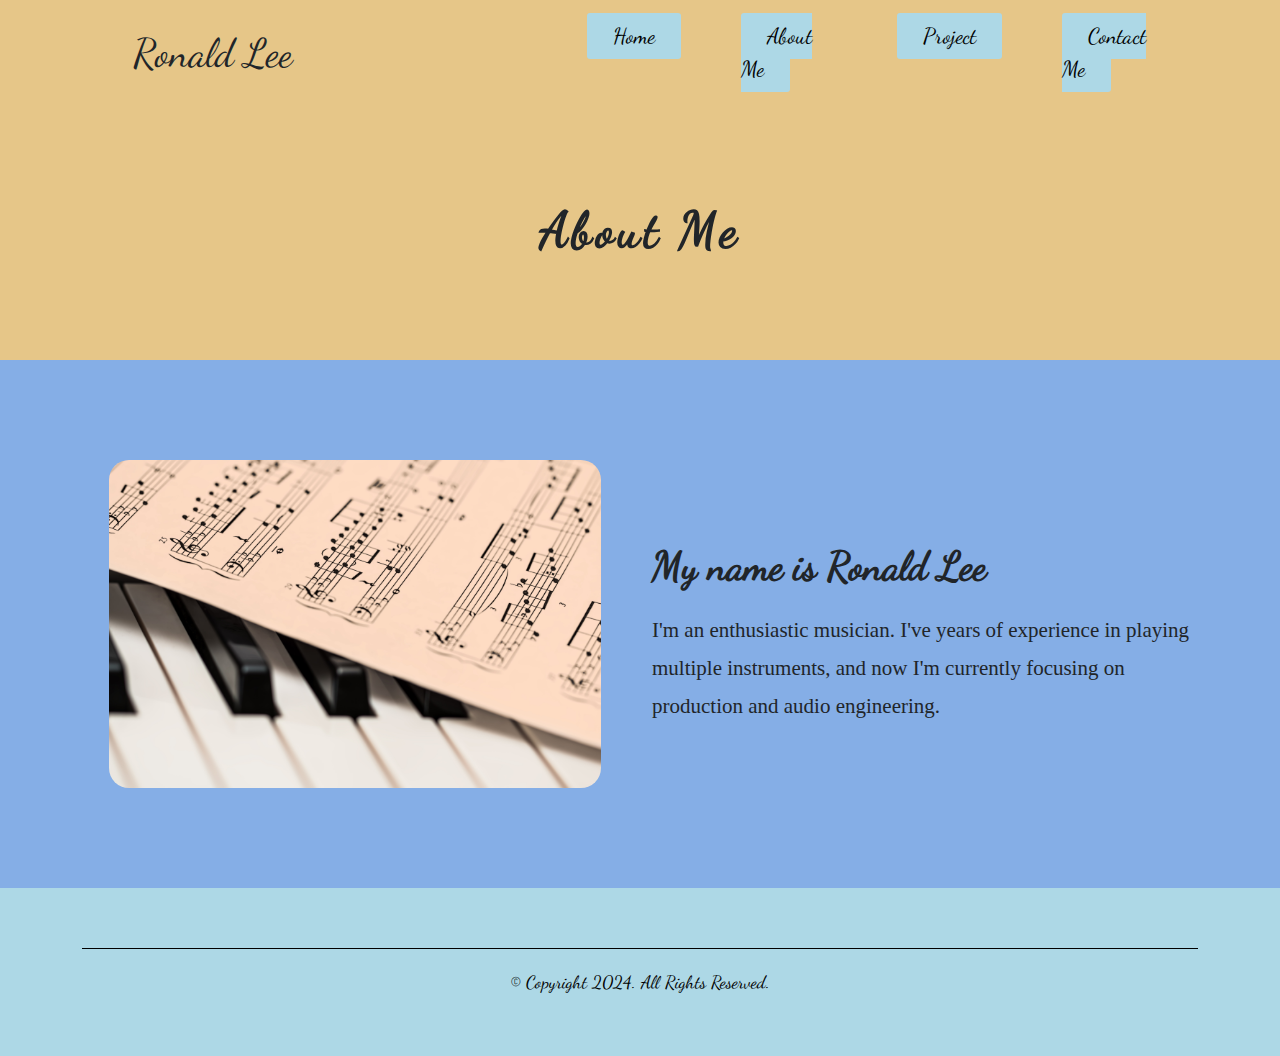
==== ronald-lee/about-us.html @ cf213c61 "port" ====
<!doctype html>
<html>

    <head>
        <title></title>
        <meta charset="utf-8">
        <meta http-equiv="X-UA-Compatible" content="IE=edge">
        <meta name="viewport"
            content="width=device-width, initial-scale=1.0,user-scalable=no">
        <link rel="stylesheet" href="assets/css/aos.css">
        <link rel="stylesheet" href="assets/css/animate.min.css" />
        <link rel="stylesheet" href="assets/css/bootstrap.min.css" />
        <link rel="stylesheet" href="assets/css/video.css" />
        <link rel="stylesheet" href="assets/css/jquery.fancybox.min.css" />
        <link rel="stylesheet" href="assets/css/owl.carousel.min.css">
        <link rel="stylesheet" href="assets/css/owl.theme.default.cssx">
        <link rel="stylesheet" href="assets/css/style.css" />
        <link rel="stylesheet" href="assets/css/responsive.css" />
        <link rel="icon" type="image/x-icon" href="assets/images/fav.png">
    </head>

    <body>
        <header>
            <div class="mobile-menu">
                <div class="circle" id="navbar"><i class="fa fa-bars"
                        aria-hidden="true"></i></div>

                <div class="nveMenu text-left">
                    <div class="mobile-cross close-btn-nav" id="navbar"><i
                            class="fas fa-times" aria-hidden="true"></i></div>
                    <div>
                        <!-- <a href="index.php"><img src="images\logo.png"
                                class="img-fluid"></a> -->
                    </div>
                    <ul class="navlinks p-0 mt-4">
                        <li><a href="index.html">Home</a></li>
                        <li><a href="about-us.html">About
                                Me</a></li>
                        <li><a href="project.html">Project</a></li>
                        <li><a href="contact.html">Contact
                                Me</a></li>
                    </ul>
                </div>
                <div class="overlay"></div>
            </div>
            <div class="main-bar">
                <div class="container">
                    <div class="row">
                        <div class="col-lg-3 col-md-3 col-sm-3 col-12">
                            <div class="header-logo">
                                <!-- <img src="#!"> -->
                                <h2>Ronald Lee</h2>
                            </div>
                        </div>
                        <div class="col-lg-2"></div>
                        <div class="col-lg-7 col-md-7 col-sm-7 col-12">
                            <div class="nav-bar">
                                <ul>
                                    <li><a href="index.html">Home</a></li>
                                    <li><a href="about-us.html">About
                                            Me</a></li>
                                    <li><a href="project.html">Project</a></li>
                                    <li><a href="contact.html">Contact
                                            Me</a></li>
                                </ul>
                            </div>

                        </div>

                    </div>
                </div>
            </div>

        </header>

        <section class="about-banner">
            <div class="container">
                <div class="row">
                    <div class="col-lg-12 col-md-12 col-sm-12 col-12">
                        <h2>About Me</h2>
                    </div>
                </div>
            </div>
        </section>

        <section class="main-about">
            <div class="container">
                <div class="row">
                    <div class="col-lg-6 col-sm-6 col-md-6 col-12">
                        <div class="about-inner-image">
                            <img src="assets/images/piano.jpg"
                                class="img-fluid">
                        </div>

                    </div>
                    <div class="col-lg-6 col-sm-6 col-md-6 col-12">
                        <div class="about-inner-text">
                            <h2>My name is Ronald Lee</h2>
                            <p>I'm an enthusiastic musician. I've years of
                                experience in playing multiple instruments, and
                                now I'm currently focusing on production and
                                audio engineering.</p>
                        </div>

                    </div>
                </div>
            </div>
        </section>

        <footer>
            <div class="container">
                <div class="footer-copyright">
                    <p>© Copyright 2024. All Rights Reserved.</p>
                </div>
            </div>
        </footer>

        <script src="assets/js/bootstrap.bundle.min.js"></script>
        <script src="assets/js/aos.js"></script>
        <script src="assets/js/anime.min.js"></script>
        <script src="assets/js/wow.min.js"></script>
        <script src="assets/js/font.js"></script>
        <script src="assets/js/jquery-3.3.1.min.js"></script>
        <script src="assets/js/jquery.fancybox.min.js"></script>
        <script src="assets/js/owl.carousel.min.js"></script>
        <script src="assets/js/video.min.js"></script>
        <script src="assets/js/custom.js"></script>

    </body>
</html>
---- ronald-lee/assets/css/video.css ----
@charset "UTF-8";
.vjs-modal-dialog .vjs-modal-dialog-content, .video-js .vjs-modal-dialog, .vjs-button > .vjs-icon-placeholder:before, .video-js .vjs-big-play-button .vjs-icon-placeholder:before {
  position: absolute;
  top: 0;
  left: 0;
  width: 100%;
  height: 100%;
}

.vjs-button > .vjs-icon-placeholder:before, .video-js .vjs-big-play-button .vjs-icon-placeholder:before {
  text-align: center;
}

@font-face {
  font-family: VideoJS;
  src: url([data-uri]) format("woff");
  font-weight: normal;
  font-style: normal;
}
.vjs-icon-play, .video-js .vjs-play-control .vjs-icon-placeholder, .video-js .vjs-big-play-button .vjs-icon-placeholder:before {
  font-family: VideoJS;
  font-weight: normal;
  font-style: normal;
}
.vjs-icon-play:before, .video-js .vjs-play-control .vjs-icon-placeholder:before, .video-js .vjs-big-play-button .vjs-icon-placeholder:before {
  content: "\f101";
}

.vjs-icon-play-circle {
  font-family: VideoJS;
  font-weight: normal;
  font-style: normal;
}
.vjs-icon-play-circle:before {
  content: "\f102";
}

.vjs-icon-pause, .video-js .vjs-play-control.vjs-playing .vjs-icon-placeholder {
  font-family: VideoJS;
  font-weight: normal;
  font-style: normal;
}
.vjs-icon-pause:before, .video-js .vjs-play-control.vjs-playing .vjs-icon-placeholder:before {
  content: "\f103";
}

.vjs-icon-volume-mute, .video-js .vjs-mute-control.vjs-vol-0 .vjs-icon-placeholder {
  font-family: VideoJS;
  font-weight: normal;
  font-style: normal;
}
.vjs-icon-volume-mute:before, .video-js .vjs-mute-control.vjs-vol-0 .vjs-icon-placeholder:before {
  content: "\f104";
}

.vjs-icon-volume-low, .video-js .vjs-mute-control.vjs-vol-1 .vjs-icon-placeholder {
  font-family: VideoJS;
  font-weight: normal;
  font-style: normal;
}
.vjs-icon-volume-low:before, .video-js .vjs-mute-control.vjs-vol-1 .vjs-icon-placeholder:before {
  content: "\f105";
}

.vjs-icon-volume-mid, .video-js .vjs-mute-control.vjs-vol-2 .vjs-icon-placeholder {
  font-family: VideoJS;
  font-weight: normal;
  font-style: normal;
}
.vjs-icon-volume-mid:before, .video-js .vjs-mute-control.vjs-vol-2 .vjs-icon-placeholder:before {
  content: "\f106";
}

.vjs-icon-volume-high, .video-js .vjs-mute-control .vjs-icon-placeholder {
  font-family: VideoJS;
  font-weight: normal;
  font-style: normal;
}
.vjs-icon-volume-high:before, .video-js .vjs-mute-control .vjs-icon-placeholder:before {
  content: "\f107";
}

.vjs-icon-fullscreen-enter, .video-js .vjs-fullscreen-control .vjs-icon-placeholder {
  font-family: VideoJS;
  font-weight: normal;
  font-style: normal;
}
.vjs-icon-fullscreen-enter:before, .video-js .vjs-fullscreen-control .vjs-icon-placeholder:before {
  content: "\f108";
}

.vjs-icon-fullscreen-exit, .video-js.vjs-fullscreen .vjs-fullscreen-control .vjs-icon-placeholder {
  font-family: VideoJS;
  font-weight: normal;
  font-style: normal;
}
.vjs-icon-fullscreen-exit:before, .video-js.vjs-fullscreen .vjs-fullscreen-control .vjs-icon-placeholder:before {
  content: "\f109";
}

.vjs-icon-square {
  font-family: VideoJS;
  font-weight: normal;
  font-style: normal;
}
.vjs-icon-square:before {
  content: "\f10a";
}

.vjs-icon-spinner {
  font-family: VideoJS;
  font-weight: normal;
  font-style: normal;
}
.vjs-icon-spinner:before {
  content: "\f10b";
}

.vjs-icon-subtitles, .video-js .vjs-subs-caps-button .vjs-icon-placeholder,
.video-js.video-js:lang(en-GB) .vjs-subs-caps-button .vjs-icon-placeholder,
.video-js.video-js:lang(en-IE) .vjs-subs-caps-button .vjs-icon-placeholder,
.video-js.video-js:lang(en-AU) .vjs-subs-caps-button .vjs-icon-placeholder,
.video-js.video-js:lang(en-NZ) .vjs-subs-caps-button .vjs-icon-placeholder, .video-js .vjs-subtitles-button .vjs-icon-placeholder {
  font-family: VideoJS;
  font-weight: normal;
  font-style: normal;
}
.vjs-icon-subtitles:before, .video-js .vjs-subs-caps-button .vjs-icon-placeholder:before,
.video-js.video-js:lang(en-GB) .vjs-subs-caps-button .vjs-icon-placeholder:before,
.video-js.video-js:lang(en-IE) .vjs-subs-caps-button .vjs-icon-placeholder:before,
.video-js.video-js:lang(en-AU) .vjs-subs-caps-button .vjs-icon-placeholder:before,
.video-js.video-js:lang(en-NZ) .vjs-subs-caps-button .vjs-icon-placeholder:before, .video-js .vjs-subtitles-button .vjs-icon-placeholder:before {
  content: "\f10c";
}

.vjs-icon-captions, .video-js:lang(en) .vjs-subs-caps-button .vjs-icon-placeholder,
.video-js:lang(fr-CA) .vjs-subs-caps-button .vjs-icon-placeholder, .video-js .vjs-captions-button .vjs-icon-placeholder {
  font-family: VideoJS;
  font-weight: normal;
  font-style: normal;
}
.vjs-icon-captions:before, .video-js:lang(en) .vjs-subs-caps-button .vjs-icon-placeholder:before,
.video-js:lang(fr-CA) .vjs-subs-caps-button .vjs-icon-placeholder:before, .video-js .vjs-captions-button .vjs-icon-placeholder:before {
  content: "\f10d";
}

.vjs-icon-chapters, .video-js .vjs-chapters-button .vjs-icon-placeholder {
  font-family: VideoJS;
  font-weight: normal;
  font-style: normal;
}
.vjs-icon-chapters:before, .video-js .vjs-chapters-button .vjs-icon-placeholder:before {
  content: "\f10e";
}

.vjs-icon-share {
  font-family: VideoJS;
  font-weight: normal;
  font-style: normal;
}
.vjs-icon-share:before {
  content: "\f10f";
}

.vjs-icon-cog {
  font-family: VideoJS;
  font-weight: normal;
  font-style: normal;
}
.vjs-icon-cog:before {
  content: "\f110";
}

.vjs-icon-circle, .vjs-seek-to-live-control .vjs-icon-placeholder, .video-js .vjs-volume-level, .video-js .vjs-play-progress {
  font-family: VideoJS;
  font-weight: normal;
  font-style: normal;
}
.vjs-icon-circle:before, .vjs-seek-to-live-control .vjs-icon-placeholder:before, .video-js .vjs-volume-level:before, .video-js .vjs-play-progress:before {
  content: "\f111";
}

.vjs-icon-circle-outline {
  font-family: VideoJS;
  font-weight: normal;
  font-style: normal;
}
.vjs-icon-circle-outline:before {
  content: "\f112";
}

.vjs-icon-circle-inner-circle {
  font-family: VideoJS;
  font-weight: normal;
  font-style: normal;
}
.vjs-icon-circle-inner-circle:before {
  content: "\f113";
}

.vjs-icon-hd {
  font-family: VideoJS;
  font-weight: normal;
  font-style: normal;
}
.vjs-icon-hd:before {
  content: "\f114";
}

.vjs-icon-cancel, .video-js .vjs-control.vjs-close-button .vjs-icon-placeholder {
  font-family: VideoJS;
  font-weight: normal;
  font-style: normal;
}
.vjs-icon-cancel:before, .video-js .vjs-control.vjs-close-button .vjs-icon-placeholder:before {
  content: "\f115";
}

.vjs-icon-replay, .video-js .vjs-play-control.vjs-ended .vjs-icon-placeholder {
  font-family: VideoJS;
  font-weight: normal;
  font-style: normal;
}
.vjs-icon-replay:before, .video-js .vjs-play-control.vjs-ended .vjs-icon-placeholder:before {
  content: "\f116";
}

.vjs-icon-facebook {
  font-family: VideoJS;
  font-weight: normal;
  font-style: normal;
}
.vjs-icon-facebook:before {
  content: "\f117";
}

.vjs-icon-gplus {
  font-family: VideoJS;
  font-weight: normal;
  font-style: normal;
}
.vjs-icon-gplus:before {
  content: "\f118";
}

.vjs-icon-linkedin {
  font-family: VideoJS;
  font-weight: normal;
  font-style: normal;
}
.vjs-icon-linkedin:before {
  content: "\f119";
}

.vjs-icon-twitter {
  font-family: VideoJS;
  font-weight: normal;
  font-style: normal;
}
.vjs-icon-twitter:before {
  content: "\f11a";
}

.vjs-icon-tumblr {
  font-family: VideoJS;
  font-weight: normal;
  font-style: normal;
}
.vjs-icon-tumblr:before {
  content: "\f11b";
}

.vjs-icon-pinterest {
  font-family: VideoJS;
  font-weight: normal;
  font-style: normal;
}
.vjs-icon-pinterest:before {
  content: "\f11c";
}

.vjs-icon-audio-description, .video-js .vjs-descriptions-button .vjs-icon-placeholder {
  font-family: VideoJS;
  font-weight: normal;
  font-style: normal;
}
.vjs-icon-audio-description:before, .video-js .vjs-descriptions-button .vjs-icon-placeholder:before {
  content: "\f11d";
}

.vjs-icon-audio, .video-js .vjs-audio-button .vjs-icon-placeholder {
  font-family: VideoJS;
  font-weight: normal;
  font-style: normal;
}
.vjs-icon-audio:before, .video-js .vjs-audio-button .vjs-icon-placeholder:before {
  content: "\f11e";
}

.vjs-icon-next-item {
  font-family: VideoJS;
  font-weight: normal;
  font-style: normal;
}
.vjs-icon-next-item:before {
  content: "\f11f";
}

.vjs-icon-previous-item {
  font-family: VideoJS;
  font-weight: normal;
  font-style: normal;
}
.vjs-icon-previous-item:before {
  content: "\f120";
}

.vjs-icon-picture-in-picture-enter, .video-js .vjs-picture-in-picture-control .vjs-icon-placeholder {
  font-family: VideoJS;
  font-weight: normal;
  font-style: normal;
}
.vjs-icon-picture-in-picture-enter:before, .video-js .vjs-picture-in-picture-control .vjs-icon-placeholder:before {
  content: "\f121";
}

.vjs-icon-picture-in-picture-exit, .video-js.vjs-picture-in-picture .vjs-picture-in-picture-control .vjs-icon-placeholder {
  font-family: VideoJS;
  font-weight: normal;
  font-style: normal;
}
.vjs-icon-picture-in-picture-exit:before, .video-js.vjs-picture-in-picture .vjs-picture-in-picture-control .vjs-icon-placeholder:before {
  content: "\f122";
}

.video-js {
  display: block;
  vertical-align: top;
  box-sizing: border-box;
  color: #fff;
  background-color: #000;
  position: relative;
  padding: 0;
  font-size: 10px;
  line-height: 1;
  font-weight: normal;
  font-style: normal;
  font-family: Arial, Helvetica, sans-serif;
  word-break: initial;
}
.video-js:-moz-full-screen {
  position: absolute;
}
.video-js:-webkit-full-screen {
  width: 100% !important;
  height: 100% !important;
}

.video-js[tabindex="-1"] {
  outline: none;
}

.video-js *,
.video-js *:before,
.video-js *:after {
  box-sizing: inherit;
}

.video-js ul {
  font-family: inherit;
  font-size: inherit;
  line-height: inherit;
  list-style-position: outside;
  margin-left: 0;
  margin-right: 0;
  margin-top: 0;
  margin-bottom: 0;
}

.video-js.vjs-fluid,
.video-js.vjs-16-9,
.video-js.vjs-4-3,
.video-js.vjs-9-16,
.video-js.vjs-1-1 {
  width: 100%;
  max-width: 100%;
  height: 0;
}

.video-js.vjs-16-9 {
  padding-top: 56.25%;
}

.video-js.vjs-4-3 {
  padding-top: 75%;
}

.video-js.vjs-9-16 {
  padding-top: 177.7777777778%;
}

.video-js.vjs-1-1 {
  padding-top: 100%;
}

.video-js.vjs-fill {
  width: 100%;
  height: 100%;
}

.video-js .vjs-tech {
  position: absolute;
  top: 0;
  left: 0;
  width: 100%;
  height: 100%;
}

body.vjs-full-window {
  padding: 0;
  margin: 0;
  height: 100%;
}

.vjs-full-window .video-js.vjs-fullscreen {
  position: fixed;
  overflow: hidden;
  z-index: 1000;
  left: 0;
  top: 0;
  bottom: 0;
  right: 0;
}

.video-js.vjs-fullscreen:not(.vjs-ios-native-fs) {
  width: 100% !important;
  height: 100% !important;
  padding-top: 0 !important;
}

.video-js.vjs-fullscreen.vjs-user-inactive {
  cursor: none;
}

.vjs-hidden {
  display: none !important;
}

.vjs-disabled {
  opacity: 0.5;
  cursor: default;
}

.video-js .vjs-offscreen {
  height: 1px;
  left: -9999px;
  position: absolute;
  top: 0;
  width: 1px;
}

.vjs-lock-showing {
  display: block !important;
  opacity: 1 !important;
  visibility: visible !important;
}

.vjs-no-js {
  padding: 20px;
  color: #fff;
  background-color: #000;
  font-size: 18px;
  font-family: Arial, Helvetica, sans-serif;
  text-align: center;
  width: 300px;
  height: 150px;
  margin: 0px auto;
}

.vjs-no-js a,
.vjs-no-js a:visited {
  color: #66A8CC;
}

.video-js .vjs-big-play-button {
  font-size: 3em;
  line-height: 1.5em;
  height: 1.63332em;
  width: 3em;
  display: block;
  position: absolute;
  top: 10px;
  left: 10px;
  padding: 0;
  cursor: pointer;
  opacity: 1;
  border: 0.06666em solid #fff;
  background-color: #2B333F;
  background-color: rgba(43, 51, 63, 0.7);
  border-radius: 0.3em;
  transition: all 0.4s;
}
.vjs-big-play-centered .vjs-big-play-button {
  top: 50%;
  left: 50%;
  margin-top: -0.81666em;
  margin-left: -1.5em;
}

.video-js:hover .vjs-big-play-button,
.video-js .vjs-big-play-button:focus {
  border-color: #fff;
  background-color: #73859f;
  background-color: rgba(115, 133, 159, 0.5);
  transition: all 0s;
}

.vjs-controls-disabled .vjs-big-play-button,
.vjs-has-started .vjs-big-play-button,
.vjs-using-native-controls .vjs-big-play-button,
.vjs-error .vjs-big-play-button {
  display: none;
}

.vjs-has-started.vjs-paused.vjs-show-big-play-button-on-pause .vjs-big-play-button {
  display: block;
}

.video-js button {
  background: none;
  border: none;
  color: inherit;
  display: inline-block;
  font-size: inherit;
  line-height: inherit;
  text-transform: none;
  text-decoration: none;
  transition: none;
  -webkit-appearance: none;
  -moz-appearance: none;
  appearance: none;
}

.vjs-control .vjs-button {
  width: 100%;
  height: 100%;
}

.video-js .vjs-control.vjs-close-button {
  cursor: pointer;
  height: 3em;
  position: absolute;
  right: 0;
  top: 0.5em;
  z-index: 2;
}
.video-js .vjs-modal-dialog {
  background: rgba(0, 0, 0, 0.8);
  background: linear-gradient(180deg, rgba(0, 0, 0, 0.8), rgba(255, 255, 255, 0));
  overflow: auto;
}

.video-js .vjs-modal-dialog > * {
  box-sizing: border-box;
}

.vjs-modal-dialog .vjs-modal-dialog-content {
  font-size: 1.2em;
  line-height: 1.5;
  padding: 20px 24px;
  z-index: 1;
}

.vjs-menu-button {
  cursor: pointer;
}

.vjs-menu-button.vjs-disabled {
  cursor: default;
}

.vjs-workinghover .vjs-menu-button.vjs-disabled:hover .vjs-menu {
  display: none;
}

.vjs-menu .vjs-menu-content {
  display: block;
  padding: 0;
  margin: 0;
  font-family: Arial, Helvetica, sans-serif;
  overflow: auto;
}

.vjs-menu .vjs-menu-content > * {
  box-sizing: border-box;
}

.vjs-scrubbing .vjs-control.vjs-menu-button:hover .vjs-menu {
  display: none;
}

.vjs-menu li {
  list-style: none;
  margin: 0;
  padding: 0.2em 0;
  line-height: 1.4em;
  font-size: 1.2em;
  text-align: center;
  text-transform: lowercase;
}

.vjs-menu li.vjs-menu-item:focus,
.vjs-menu li.vjs-menu-item:hover,
.js-focus-visible .vjs-menu li.vjs-menu-item:hover {
  background-color: #73859f;
  background-color: rgba(115, 133, 159, 0.5);
}

.vjs-menu li.vjs-selected,
.vjs-menu li.vjs-selected:focus,
.vjs-menu li.vjs-selected:hover,
.js-focus-visible .vjs-menu li.vjs-selected:hover {
  background-color: #fff;
  color: #2B333F;
}

.video-js .vjs-menu *:not(.vjs-selected):focus:not(:focus-visible),
.js-focus-visible .vjs-menu *:not(.vjs-selected):focus:not(.focus-visible) {
  background: none;
}

.vjs-menu li.vjs-menu-title {
  text-align: center;
  text-transform: uppercase;
  font-size: 1em;
  line-height: 2em;
  padding: 0;
  margin: 0 0 0.3em 0;
  font-weight: bold;
  cursor: default;
}

.vjs-menu-button-popup .vjs-menu {
  display: none;
  position: absolute;
  bottom: 0;
  width: 10em;
  left: -3em;
  height: 0em;
  margin-bottom: 1.5em;
  border-top-color: rgba(43, 51, 63, 0.7);
}

.vjs-menu-button-popup .vjs-menu .vjs-menu-content {
  background-color: #2B333F;
  background-color: rgba(43, 51, 63, 0.7);
  position: absolute;
  width: 100%;
  bottom: 1.5em;
  max-height: 15em;
}

.vjs-layout-tiny .vjs-menu-button-popup .vjs-menu .vjs-menu-content,
.vjs-layout-x-small .vjs-menu-button-popup .vjs-menu .vjs-menu-content {
  max-height: 5em;
}

.vjs-layout-small .vjs-menu-button-popup .vjs-menu .vjs-menu-content {
  max-height: 10em;
}

.vjs-layout-medium .vjs-menu-button-popup .vjs-menu .vjs-menu-content {
  max-height: 14em;
}

.vjs-layout-large .vjs-menu-button-popup .vjs-menu .vjs-menu-content,
.vjs-layout-x-large .vjs-menu-button-popup .vjs-menu .vjs-menu-content,
.vjs-layout-huge .vjs-menu-button-popup .vjs-menu .vjs-menu-content {
  max-height: 25em;
}

.vjs-workinghover .vjs-menu-button-popup.vjs-hover .vjs-menu,
.vjs-menu-button-popup .vjs-menu.vjs-lock-showing {
  display: block;
}

.video-js .vjs-menu-button-inline {
  transition: all 0.4s;
  overflow: hidden;
}

.video-js .vjs-menu-button-inline:before {
  width: 2.222222222em;
}

.video-js .vjs-menu-button-inline:hover,
.video-js .vjs-menu-button-inline:focus,
.video-js .vjs-menu-button-inline.vjs-slider-active,
.video-js.vjs-no-flex .vjs-menu-button-inline {
  width: 12em;
}

.vjs-menu-button-inline .vjs-menu {
  opacity: 0;
  height: 100%;
  width: auto;
  position: absolute;
  left: 4em;
  top: 0;
  padding: 0;
  margin: 0;
  transition: all 0.4s;
}

.vjs-menu-button-inline:hover .vjs-menu,
.vjs-menu-button-inline:focus .vjs-menu,
.vjs-menu-button-inline.vjs-slider-active .vjs-menu {
  display: block;
  opacity: 1;
}

.vjs-no-flex .vjs-menu-button-inline .vjs-menu {
  display: block;
  opacity: 1;
  position: relative;
  width: auto;
}

.vjs-no-flex .vjs-menu-button-inline:hover .vjs-menu,
.vjs-no-flex .vjs-menu-button-inline:focus .vjs-menu,
.vjs-no-flex .vjs-menu-button-inline.vjs-slider-active .vjs-menu {
  width: auto;
}

.vjs-menu-button-inline .vjs-menu-content {
  width: auto;
  height: 100%;
  margin: 0;
  overflow: hidden;
}

.video-js .vjs-control-bar {
  display: none;
  width: 100%;
  position: absolute;
  bottom: 0;
  left: 0;
  right: 0;
  height: 3em;
  background-color: #2B333F;
  background-color: rgba(43, 51, 63, 0.7);
}

.vjs-has-started .vjs-control-bar {
  display: flex;
  visibility: visible;
  opacity: 1;
  transition: visibility 0.1s, opacity 0.1s;
}

.vjs-has-started.vjs-user-inactive.vjs-playing .vjs-control-bar {
  visibility: visible;
  opacity: 0;
  pointer-events: none;
  transition: visibility 1s, opacity 1s;
}

.vjs-controls-disabled .vjs-control-bar,
.vjs-using-native-controls .vjs-control-bar,
.vjs-error .vjs-control-bar {
  display: none !important;
}

.vjs-audio.vjs-has-started.vjs-user-inactive.vjs-playing .vjs-control-bar {
  opacity: 1;
  visibility: visible;
}

.vjs-has-started.vjs-no-flex .vjs-control-bar {
  display: table;
}

.video-js .vjs-control {
  position: relative;
  text-align: center;
  margin: 0;
  padding: 0;
  height: 100%;
  width: 4em;
  flex: none;
}

.vjs-button > .vjs-icon-placeholder:before {
  font-size: 1.8em;
  line-height: 1.67;
}

.vjs-button > .vjs-icon-placeholder {
  display: block;
}

.video-js .vjs-control:focus:before,
.video-js .vjs-control:hover:before,
.video-js .vjs-control:focus {
  text-shadow: 0em 0em 1em white;
}

.video-js .vjs-control-text {
  border: 0;
  clip: rect(0 0 0 0);
  height: 1px;
  overflow: hidden;
  padding: 0;
  position: absolute;
  width: 1px;
}

.vjs-no-flex .vjs-control {
  display: table-cell;
  vertical-align: middle;
}

.video-js .vjs-custom-control-spacer {
  display: none;
}

.video-js .vjs-progress-control {
  cursor: pointer;
  flex: auto;
  display: flex;
  align-items: center;
  min-width: 4em;
  touch-action: none;
}

.video-js .vjs-progress-control.disabled {
  cursor: default;
}

.vjs-live .vjs-progress-control {
  display: none;
}

.vjs-liveui .vjs-progress-control {
  display: flex;
  align-items: center;
}

.vjs-no-flex .vjs-progress-control {
  width: auto;
}

.video-js .vjs-progress-holder {
  flex: auto;
  transition: all 0.2s;
  height: 0.3em;
}

.video-js .vjs-progress-control .vjs-progress-holder {
  margin: 0 10px;
}

.video-js .vjs-progress-control:hover .vjs-progress-holder {
  font-size: 1.6666666667em;
}

.video-js .vjs-progress-control:hover .vjs-progress-holder.disabled {
  font-size: 1em;
}

.video-js .vjs-progress-holder .vjs-play-progress,
.video-js .vjs-progress-holder .vjs-load-progress,
.video-js .vjs-progress-holder .vjs-load-progress div {
  position: absolute;
  display: block;
  height: 100%;
  margin: 0;
  padding: 0;
  width: 0;
}

.video-js .vjs-play-progress {
  background-color: #fff;
}
.video-js .vjs-play-progress:before {
  font-size: 0.9em;
  position: absolute;
  right: -0.5em;
  top: -0.3333333333em;
  z-index: 1;
}

.video-js .vjs-load-progress {
  background: rgba(115, 133, 159, 0.5);
}

.video-js .vjs-load-progress div {
  background: rgba(115, 133, 159, 0.75);
}

.video-js .vjs-time-tooltip {
  background-color: #fff;
  background-color: rgba(255, 255, 255, 0.8);
  border-radius: 0.3em;
  color: #000;
  float: right;
  font-family: Arial, Helvetica, sans-serif;
  font-size: 1em;
  padding: 6px 8px 8px 8px;
  pointer-events: none;
  position: absolute;
  top: -3.4em;
  visibility: hidden;
  z-index: 1;
}

.video-js .vjs-progress-holder:focus .vjs-time-tooltip {
  display: none;
}

.video-js .vjs-progress-control:hover .vjs-time-tooltip,
.video-js .vjs-progress-control:hover .vjs-progress-holder:focus .vjs-time-tooltip {
  display: block;
  font-size: 0.6em;
  visibility: visible;
}

.video-js .vjs-progress-control.disabled:hover .vjs-time-tooltip {
  font-size: 1em;
}

.video-js .vjs-progress-control .vjs-mouse-display {
  display: none;
  position: absolute;
  width: 1px;
  height: 100%;
  background-color: #000;
  z-index: 1;
}

.vjs-no-flex .vjs-progress-control .vjs-mouse-display {
  z-index: 0;
}

.video-js .vjs-progress-control:hover .vjs-mouse-display {
  display: block;
}

.video-js.vjs-user-inactive .vjs-progress-control .vjs-mouse-display {
  visibility: hidden;
  opacity: 0;
  transition: visibility 1s, opacity 1s;
}

.video-js.vjs-user-inactive.vjs-no-flex .vjs-progress-control .vjs-mouse-display {
  display: none;
}

.vjs-mouse-display .vjs-time-tooltip {
  color: #fff;
  background-color: #000;
  background-color: rgba(0, 0, 0, 0.8);
}

.video-js .vjs-slider {
  position: relative;
  cursor: pointer;
  padding: 0;
  margin: 0 0.45em 0 0.45em;
  /* iOS Safari */
  -webkit-touch-callout: none;
  /* Safari */
  -webkit-user-select: none;
  /* Konqueror HTML */
  /* Firefox */
  -moz-user-select: none;
  /* Internet Explorer/Edge */
  -ms-user-select: none;
  /* Non-prefixed version, currently supported by Chrome and Opera */
  user-select: none;
  background-color: #73859f;
  background-color: rgba(115, 133, 159, 0.5);
}

.video-js .vjs-slider.disabled {
  cursor: default;
}

.video-js .vjs-slider:focus {
  text-shadow: 0em 0em 1em white;
  box-shadow: 0 0 1em #fff;
}

.video-js .vjs-mute-control {
  cursor: pointer;
  flex: none;
}
.video-js .vjs-volume-control {
  cursor: pointer;
  margin-right: 1em;
  display: flex;
}

.video-js .vjs-volume-control.vjs-volume-horizontal {
  width: 5em;
}

.video-js .vjs-volume-panel .vjs-volume-control {
  visibility: visible;
  opacity: 0;
  width: 1px;
  height: 1px;
  margin-left: -1px;
}

.video-js .vjs-volume-panel {
  transition: width 1s;
}
.video-js .vjs-volume-panel.vjs-hover .vjs-volume-control, .video-js .vjs-volume-panel:active .vjs-volume-control, .video-js .vjs-volume-panel:focus .vjs-volume-control, .video-js .vjs-volume-panel .vjs-volume-control:active, .video-js .vjs-volume-panel.vjs-hover .vjs-mute-control ~ .vjs-volume-control, .video-js .vjs-volume-panel .vjs-volume-control.vjs-slider-active {
  visibility: visible;
  opacity: 1;
  position: relative;
  transition: visibility 0.1s, opacity 0.1s, height 0.1s, width 0.1s, left 0s, top 0s;
}
.video-js .vjs-volume-panel.vjs-hover .vjs-volume-control.vjs-volume-horizontal, .video-js .vjs-volume-panel:active .vjs-volume-control.vjs-volume-horizontal, .video-js .vjs-volume-panel:focus .vjs-volume-control.vjs-volume-horizontal, .video-js .vjs-volume-panel .vjs-volume-control:active.vjs-volume-horizontal, .video-js .vjs-volume-panel.vjs-hover .vjs-mute-control ~ .vjs-volume-control.vjs-volume-horizontal, .video-js .vjs-volume-panel .vjs-volume-control.vjs-slider-active.vjs-volume-horizontal {
  width: 5em;
  height: 3em;
  margin-right: 0;
}
.video-js .vjs-volume-panel.vjs-hover .vjs-volume-control.vjs-volume-vertical, .video-js .vjs-volume-panel:active .vjs-volume-control.vjs-volume-vertical, .video-js .vjs-volume-panel:focus .vjs-volume-control.vjs-volume-vertical, .video-js .vjs-volume-panel .vjs-volume-control:active.vjs-volume-vertical, .video-js .vjs-volume-panel.vjs-hover .vjs-mute-control ~ .vjs-volume-control.vjs-volume-vertical, .video-js .vjs-volume-panel .vjs-volume-control.vjs-slider-active.vjs-volume-vertical {
  left: -3.5em;
  transition: left 0s;
}
.video-js .vjs-volume-panel.vjs-volume-panel-horizontal.vjs-hover, .video-js .vjs-volume-panel.vjs-volume-panel-horizontal:active, .video-js .vjs-volume-panel.vjs-volume-panel-horizontal.vjs-slider-active {
  width: 10em;
  transition: width 0.1s;
}
.video-js .vjs-volume-panel.vjs-volume-panel-horizontal.vjs-mute-toggle-only {
  width: 4em;
}

.video-js .vjs-volume-panel .vjs-volume-control.vjs-volume-vertical {
  height: 8em;
  width: 3em;
  left: -3000em;
  transition: visibility 1s, opacity 1s, height 1s 1s, width 1s 1s, left 1s 1s, top 1s 1s;
}

.video-js .vjs-volume-panel .vjs-volume-control.vjs-volume-horizontal {
  transition: visibility 1s, opacity 1s, height 1s 1s, width 1s, left 1s 1s, top 1s 1s;
}

.video-js.vjs-no-flex .vjs-volume-panel .vjs-volume-control.vjs-volume-horizontal {
  width: 5em;
  height: 3em;
  visibility: visible;
  opacity: 1;
  position: relative;
  transition: none;
}

.video-js.vjs-no-flex .vjs-volume-control.vjs-volume-vertical,
.video-js.vjs-no-flex .vjs-volume-panel .vjs-volume-control.vjs-volume-vertical {
  position: absolute;
  bottom: 3em;
  left: 0.5em;
}

.video-js .vjs-volume-panel {
  display: flex;
}

.video-js .vjs-volume-bar {
  margin: 1.35em 0.45em;
}

.vjs-volume-bar.vjs-slider-horizontal {
  width: 5em;
  height: 0.3em;
}

.vjs-volume-bar.vjs-slider-vertical {
  width: 0.3em;
  height: 5em;
  margin: 1.35em auto;
}

.video-js .vjs-volume-level {
  position: absolute;
  bottom: 0;
  left: 0;
  background-color: #fff;
}
.video-js .vjs-volume-level:before {
  position: absolute;
  font-size: 0.9em;
  z-index: 1;
}

.vjs-slider-vertical .vjs-volume-level {
  width: 0.3em;
}
.vjs-slider-vertical .vjs-volume-level:before {
  top: -0.5em;
  left: -0.3em;
  z-index: 1;
}

.vjs-slider-horizontal .vjs-volume-level {
  height: 0.3em;
}
.vjs-slider-horizontal .vjs-volume-level:before {
  top: -0.3em;
  right: -0.5em;
}

.video-js .vjs-volume-panel.vjs-volume-panel-vertical {
  width: 4em;
}

.vjs-volume-bar.vjs-slider-vertical .vjs-volume-level {
  height: 100%;
}

.vjs-volume-bar.vjs-slider-horizontal .vjs-volume-level {
  width: 100%;
}

.video-js .vjs-volume-vertical {
  width: 3em;
  height: 8em;
  bottom: 8em;
  background-color: #2B333F;
  background-color: rgba(43, 51, 63, 0.7);
}

.video-js .vjs-volume-horizontal .vjs-menu {
  left: -2em;
}

.video-js .vjs-volume-tooltip {
  background-color: #fff;
  background-color: rgba(255, 255, 255, 0.8);
  border-radius: 0.3em;
  color: #000;
  float: right;
  font-family: Arial, Helvetica, sans-serif;
  font-size: 1em;
  padding: 6px 8px 8px 8px;
  pointer-events: none;
  position: absolute;
  top: -3.4em;
  visibility: hidden;
  z-index: 1;
}

.video-js .vjs-volume-control:hover .vjs-volume-tooltip,
.video-js .vjs-volume-control:hover .vjs-progress-holder:focus .vjs-volume-tooltip {
  display: block;
  font-size: 1em;
  visibility: visible;
}

.video-js .vjs-volume-vertical:hover .vjs-volume-tooltip,
.video-js .vjs-volume-vertical:hover .vjs-progress-holder:focus .vjs-volume-tooltip {
  left: 1em;
  top: -12px;
}

.video-js .vjs-volume-control.disabled:hover .vjs-volume-tooltip {
  font-size: 1em;
}

.video-js .vjs-volume-control .vjs-mouse-display {
  display: none;
  position: absolute;
  width: 100%;
  height: 1px;
  background-color: #000;
  z-index: 1;
}

.video-js .vjs-volume-horizontal .vjs-mouse-display {
  width: 1px;
  height: 100%;
}

.vjs-no-flex .vjs-volume-control .vjs-mouse-display {
  z-index: 0;
}

.video-js .vjs-volume-control:hover .vjs-mouse-display {
  display: block;
}

.video-js.vjs-user-inactive .vjs-volume-control .vjs-mouse-display {
  visibility: hidden;
  opacity: 0;
  transition: visibility 1s, opacity 1s;
}

.video-js.vjs-user-inactive.vjs-no-flex .vjs-volume-control .vjs-mouse-display {
  display: none;
}

.vjs-mouse-display .vjs-volume-tooltip {
  color: #fff;
  background-color: #000;
  background-color: rgba(0, 0, 0, 0.8);
}

.vjs-poster {
  display: inline-block;
  vertical-align: middle;
  background-repeat: no-repeat;
  background-position: 50% 50%;
  background-size: contain;
  background-color: #000000;
  cursor: pointer;
  margin: 0;
  padding: 0;
  position: absolute;
  top: 0;
  right: 0;
  bottom: 0;
  left: 0;
  height: 100%;
}

.vjs-has-started .vjs-poster {
  display: none;
}

.vjs-audio.vjs-has-started .vjs-poster {
  display: block;
}

.vjs-using-native-controls .vjs-poster {
  display: none;
}

.video-js .vjs-live-control {
  display: flex;
  align-items: flex-start;
  flex: auto;
  font-size: 1em;
  line-height: 3em;
}

.vjs-no-flex .vjs-live-control {
  display: table-cell;
  width: auto;
  text-align: left;
}

.video-js:not(.vjs-live) .vjs-live-control,
.video-js.vjs-liveui .vjs-live-control {
  display: none;
}

.video-js .vjs-seek-to-live-control {
  align-items: center;
  cursor: pointer;
  flex: none;
  display: inline-flex;
  height: 100%;
  padding-left: 0.5em;
  padding-right: 0.5em;
  font-size: 1em;
  line-height: 3em;
  width: auto;
  min-width: 4em;
}

.vjs-no-flex .vjs-seek-to-live-control {
  display: table-cell;
  width: auto;
  text-align: left;
}

.video-js.vjs-live:not(.vjs-liveui) .vjs-seek-to-live-control,
.video-js:not(.vjs-live) .vjs-seek-to-live-control {
  display: none;
}

.vjs-seek-to-live-control.vjs-control.vjs-at-live-edge {
  cursor: auto;
}

.vjs-seek-to-live-control .vjs-icon-placeholder {
  margin-right: 0.5em;
  color: #888;
}

.vjs-seek-to-live-control.vjs-control.vjs-at-live-edge .vjs-icon-placeholder {
  color: red;
}

.video-js .vjs-time-control {
  flex: none;
  font-size: 1em;
  line-height: 3em;
  min-width: 2em;
  width: auto;
  padding-left: 1em;
  padding-right: 1em;
}

.vjs-live .vjs-time-control {
  display: none;
}

.video-js .vjs-current-time,
.vjs-no-flex .vjs-current-time {
  display: none;
}

.video-js .vjs-duration,
.vjs-no-flex .vjs-duration {
  display: none;
}

.vjs-time-divider {
  display: none;
  line-height: 3em;
}

.vjs-live .vjs-time-divider {
  display: none;
}

.video-js .vjs-play-control {
  cursor: pointer;
}

.video-js .vjs-play-control .vjs-icon-placeholder {
  flex: none;
}

.vjs-text-track-display {
  position: absolute;
  bottom: 3em;
  left: 0;
  right: 0;
  top: 0;
  pointer-events: none;
}

.video-js.vjs-user-inactive.vjs-playing .vjs-text-track-display {
  bottom: 1em;
}

.video-js .vjs-text-track {
  font-size: 1.4em;
  text-align: center;
  margin-bottom: 0.1em;
}

.vjs-subtitles {
  color: #fff;
}

.vjs-captions {
  color: #fc6;
}

.vjs-tt-cue {
  display: block;
}

video::-webkit-media-text-track-display {
  transform: translateY(-3em);
}

.video-js.vjs-user-inactive.vjs-playing video::-webkit-media-text-track-display {
  transform: translateY(-1.5em);
}

.video-js .vjs-picture-in-picture-control {
  cursor: pointer;
  flex: none;
}
.video-js .vjs-fullscreen-control {
  cursor: pointer;
  flex: none;
}
.vjs-playback-rate > .vjs-menu-button,
.vjs-playback-rate .vjs-playback-rate-value {
  position: absolute;
  top: 0;
  left: 0;
  width: 100%;
  height: 100%;
}

.vjs-playback-rate .vjs-playback-rate-value {
  pointer-events: none;
  font-size: 1.5em;
  line-height: 2;
  text-align: center;
}

.vjs-playback-rate .vjs-menu {
  width: 4em;
  left: 0em;
}

.vjs-error .vjs-error-display .vjs-modal-dialog-content {
  font-size: 1.4em;
  text-align: center;
}

.vjs-error .vjs-error-display:before {
  color: #fff;
  content: "X";
  font-family: Arial, Helvetica, sans-serif;
  font-size: 4em;
  left: 0;
  line-height: 1;
  margin-top: -0.5em;
  position: absolute;
  text-shadow: 0.05em 0.05em 0.1em #000;
  text-align: center;
  top: 50%;
  vertical-align: middle;
  width: 100%;
}

.vjs-loading-spinner {
  display: none;
  position: absolute;
  top: 50%;
  left: 50%;
  margin: -25px 0 0 -25px;
  opacity: 0.85;
  text-align: left;
  border: 6px solid rgba(43, 51, 63, 0.7);
  box-sizing: border-box;
  background-clip: padding-box;
  width: 50px;
  height: 50px;
  border-radius: 25px;
  visibility: hidden;
}

.vjs-seeking .vjs-loading-spinner,
.vjs-waiting .vjs-loading-spinner {
  display: block;
  -webkit-animation: vjs-spinner-show 0s linear 0.3s forwards;
          animation: vjs-spinner-show 0s linear 0.3s forwards;
}

.vjs-loading-spinner:before,
.vjs-loading-spinner:after {
  content: "";
  position: absolute;
  margin: -6px;
  box-sizing: inherit;
  width: inherit;
  height: inherit;
  border-radius: inherit;
  opacity: 1;
  border: inherit;
  border-color: transparent;
  border-top-color: white;
}

.vjs-seeking .vjs-loading-spinner:before,
.vjs-seeking .vjs-loading-spinner:after,
.vjs-waiting .vjs-loading-spinner:before,
.vjs-waiting .vjs-loading-spinner:after {
  -webkit-animation: vjs-spinner-spin 1.1s cubic-bezier(0.6, 0.2, 0, 0.8) infinite, vjs-spinner-fade 1.1s linear infinite;
  animation: vjs-spinner-spin 1.1s cubic-bezier(0.6, 0.2, 0, 0.8) infinite, vjs-spinner-fade 1.1s linear infinite;
}

.vjs-seeking .vjs-loading-spinner:before,
.vjs-waiting .vjs-loading-spinner:before {
  border-top-color: white;
}

.vjs-seeking .vjs-loading-spinner:after,
.vjs-waiting .vjs-loading-spinner:after {
  border-top-color: white;
  -webkit-animation-delay: 0.44s;
  animation-delay: 0.44s;
}

@keyframes vjs-spinner-show {
  to {
    visibility: visible;
  }
}
@-webkit-keyframes vjs-spinner-show {
  to {
    visibility: visible;
  }
}
@keyframes vjs-spinner-spin {
  100% {
    transform: rotate(360deg);
  }
}
@-webkit-keyframes vjs-spinner-spin {
  100% {
    -webkit-transform: rotate(360deg);
  }
}
@keyframes vjs-spinner-fade {
  0% {
    border-top-color: #73859f;
  }
  20% {
    border-top-color: #73859f;
  }
  35% {
    border-top-color: white;
  }
  60% {
    border-top-color: #73859f;
  }
  100% {
    border-top-color: #73859f;
  }
}
@-webkit-keyframes vjs-spinner-fade {
  0% {
    border-top-color: #73859f;
  }
  20% {
    border-top-color: #73859f;
  }
  35% {
    border-top-color: white;
  }
  60% {
    border-top-color: #73859f;
  }
  100% {
    border-top-color: #73859f;
  }
}
.vjs-chapters-button .vjs-menu ul {
  width: 24em;
}

.video-js .vjs-subs-caps-button + .vjs-menu .vjs-captions-menu-item .vjs-menu-item-text .vjs-icon-placeholder {
  vertical-align: middle;
  display: inline-block;
  margin-bottom: -0.1em;
}

.video-js .vjs-subs-caps-button + .vjs-menu .vjs-captions-menu-item .vjs-menu-item-text .vjs-icon-placeholder:before {
  font-family: VideoJS;
  content: "";
  font-size: 1.5em;
  line-height: inherit;
}

.video-js .vjs-audio-button + .vjs-menu .vjs-main-desc-menu-item .vjs-menu-item-text .vjs-icon-placeholder {
  vertical-align: middle;
  display: inline-block;
  margin-bottom: -0.1em;
}

.video-js .vjs-audio-button + .vjs-menu .vjs-main-desc-menu-item .vjs-menu-item-text .vjs-icon-placeholder:before {
  font-family: VideoJS;
  content: " ";
  font-size: 1.5em;
  line-height: inherit;
}

.video-js.vjs-layout-small .vjs-current-time,
.video-js.vjs-layout-small .vjs-time-divider,
.video-js.vjs-layout-small .vjs-duration,
.video-js.vjs-layout-small .vjs-remaining-time,
.video-js.vjs-layout-small .vjs-playback-rate,
.video-js.vjs-layout-small .vjs-chapters-button,
.video-js.vjs-layout-small .vjs-descriptions-button,
.video-js.vjs-layout-small .vjs-captions-button,
.video-js.vjs-layout-small .vjs-subtitles-button,
.video-js.vjs-layout-small .vjs-audio-button,
.video-js.vjs-layout-small .vjs-volume-control, .video-js.vjs-layout-x-small .vjs-current-time,
.video-js.vjs-layout-x-small .vjs-time-divider,
.video-js.vjs-layout-x-small .vjs-duration,
.video-js.vjs-layout-x-small .vjs-remaining-time,
.video-js.vjs-layout-x-small .vjs-playback-rate,
.video-js.vjs-layout-x-small .vjs-chapters-button,
.video-js.vjs-layout-x-small .vjs-descriptions-button,
.video-js.vjs-layout-x-small .vjs-captions-button,
.video-js.vjs-layout-x-small .vjs-subtitles-button,
.video-js.vjs-layout-x-small .vjs-audio-button,
.video-js.vjs-layout-x-small .vjs-volume-control, .video-js.vjs-layout-tiny .vjs-current-time,
.video-js.vjs-layout-tiny .vjs-time-divider,
.video-js.vjs-layout-tiny .vjs-duration,
.video-js.vjs-layout-tiny .vjs-remaining-time,
.video-js.vjs-layout-tiny .vjs-playback-rate,
.video-js.vjs-layout-tiny .vjs-chapters-button,
.video-js.vjs-layout-tiny .vjs-descriptions-button,
.video-js.vjs-layout-tiny .vjs-captions-button,
.video-js.vjs-layout-tiny .vjs-subtitles-button,
.video-js.vjs-layout-tiny .vjs-audio-button,
.video-js.vjs-layout-tiny .vjs-volume-control {
  display: none !important;
}
.video-js.vjs-layout-small .vjs-volume-panel.vjs-volume-panel-horizontal:hover,
.video-js.vjs-layout-small .vjs-volume-panel.vjs-volume-panel-horizontal:active,
.video-js.vjs-layout-small .vjs-volume-panel.vjs-volume-panel-horizontal.vjs-slider-active, .video-js.vjs-layout-x-small .vjs-volume-panel.vjs-volume-panel-horizontal:hover,
.video-js.vjs-layout-x-small .vjs-volume-panel.vjs-volume-panel-horizontal:active,
.video-js.vjs-layout-x-small .vjs-volume-panel.vjs-volume-panel-horizontal.vjs-slider-active, .video-js.vjs-layout-tiny .vjs-volume-panel.vjs-volume-panel-horizontal:hover,
.video-js.vjs-layout-tiny .vjs-volume-panel.vjs-volume-panel-horizontal:active,
.video-js.vjs-layout-tiny .vjs-volume-panel.vjs-volume-panel-horizontal.vjs-slider-active {
  width: auto;
  width: initial;
}
.video-js.vjs-layout-x-small:not(.vjs-liveui) .vjs-subs-caps-button, .video-js.vjs-layout-x-small:not(.vjs-live) .vjs-subs-caps-button, .video-js.vjs-layout-tiny .vjs-subs-caps-button {
  display: none;
}
.video-js.vjs-layout-x-small.vjs-liveui .vjs-custom-control-spacer, .video-js.vjs-layout-tiny .vjs-custom-control-spacer {
  flex: auto;
  display: block;
}
.video-js.vjs-layout-x-small.vjs-liveui.vjs-no-flex .vjs-custom-control-spacer, .video-js.vjs-layout-tiny.vjs-no-flex .vjs-custom-control-spacer {
  width: auto;
}
.video-js.vjs-layout-x-small.vjs-liveui .vjs-progress-control, .video-js.vjs-layout-tiny .vjs-progress-control {
  display: none;
}

.vjs-modal-dialog.vjs-text-track-settings {
  background-color: #2B333F;
  background-color: rgba(43, 51, 63, 0.75);
  color: #fff;
  height: 70%;
}

.vjs-text-track-settings .vjs-modal-dialog-content {
  display: table;
}

.vjs-text-track-settings .vjs-track-settings-colors,
.vjs-text-track-settings .vjs-track-settings-font,
.vjs-text-track-settings .vjs-track-settings-controls {
  display: table-cell;
}

.vjs-text-track-settings .vjs-track-settings-controls {
  text-align: right;
  vertical-align: bottom;
}

@supports (display: grid) {
  .vjs-text-track-settings .vjs-modal-dialog-content {
    display: grid;
    grid-template-columns: 1fr 1fr;
    grid-template-rows: 1fr;
    padding: 20px 24px 0px 24px;
  }

  .vjs-track-settings-controls .vjs-default-button {
    margin-bottom: 20px;
  }

  .vjs-text-track-settings .vjs-track-settings-controls {
    grid-column: 1/-1;
  }

  .vjs-layout-small .vjs-text-track-settings .vjs-modal-dialog-content,
.vjs-layout-x-small .vjs-text-track-settings .vjs-modal-dialog-content,
.vjs-layout-tiny .vjs-text-track-settings .vjs-modal-dialog-content {
    grid-template-columns: 1fr;
  }
}
.vjs-track-setting > select {
  margin-right: 1em;
  margin-bottom: 0.5em;
}

.vjs-text-track-settings fieldset {
  margin: 5px;
  padding: 3px;
  border: none;
}

.vjs-text-track-settings fieldset span {
  display: inline-block;
}

.vjs-text-track-settings fieldset span > select {
  max-width: 7.3em;
}

.vjs-text-track-settings legend {
  color: #fff;
  margin: 0 0 5px 0;
}

.vjs-text-track-settings .vjs-label {
  position: absolute;
  clip: rect(1px 1px 1px 1px);
  clip: rect(1px, 1px, 1px, 1px);
  display: block;
  margin: 0 0 5px 0;
  padding: 0;
  border: 0;
  height: 1px;
  width: 1px;
  overflow: hidden;
}

.vjs-track-settings-controls button:focus,
.vjs-track-settings-controls button:active {
  outline-style: solid;
  outline-width: medium;
  background-image: linear-gradient(0deg, #fff 88%, #73859f 100%);
}

.vjs-track-settings-controls button:hover {
  color: rgba(43, 51, 63, 0.75);
}

.vjs-track-settings-controls button {
  background-color: #fff;
  background-image: linear-gradient(-180deg, #fff 88%, #73859f 100%);
  color: #2B333F;
  cursor: pointer;
  border-radius: 2px;
}

.vjs-track-settings-controls .vjs-default-button {
  margin-right: 1em;
}

@media print {
  .video-js > *:not(.vjs-tech):not(.vjs-poster) {
    visibility: hidden;
  }
}
.vjs-resize-manager {
  position: absolute;
  top: 0;
  left: 0;
  width: 100%;
  height: 100%;
  border: none;
  z-index: -1000;
}

.js-focus-visible .video-js *:focus:not(.focus-visible) {
  outline: none;
}

.video-js *:focus:not(:focus-visible) {
  outline: none;
}
---- ronald-lee/assets/css/style.css ----
@font-face {
  font-family: 'Poppins';
  src: url('../fonts/Poppins-Black.woff2') format('woff2'),
    url('../fonts/Poppins-Black.woff') format('woff');
  font-weight: 900;
  font-style: normal;
  font-display: swap;
}

@font-face {
  font-family: 'Bebas Neue';
  src: url('BebasNeue-Regular.woff2') format('woff2'),
    url('BebasNeue-Regular.woff') format('woff');
  font-weight: normal;
  font-style: normal;
  font-display: swap;
}

@font-face {
  font-family: 'Poppins';
  src: url('../fonts/Poppins-Light.woff2') format('woff2'),
    url('../fonts/Poppins-Light.woff') format('woff');
  font-weight: 300;
  font-style: normal;
  font-display: swap;
}

@font-face {
  font-family: 'Poppins';
  src: url('../fonts/Poppins-Bold.woff2') format('woff2'),
    url('../fonts/Poppins-Bold.woff') format('woff');
  font-weight: bold;
  font-style: normal;
  font-display: swap;
}

@font-face {
  font-family: 'Poppins';
  src: url('../fonts/Poppins-Regular.woff2') format('woff2'),
    url('../fonts/Poppins-Regular.woff') format('woff');
  font-weight: normal;
  font-style: normal;
  font-display: swap;
}

@font-face {
  font-family: 'Poppins';
  src: url('../fonts/Poppins-Thin.woff2') format('woff2'),
    url('../fonts/Poppins-Thin.woff') format('woff');
  font-weight: 100;
  font-style: normal;
  font-display: swap;
}

@font-face {
  font-family: 'Poppins';
  src: url('../fonts/Poppins-ExtraBold.woff2') format('woff2'),
    url('../fonts/Poppins-ExtraBold.woff') format('woff');
  font-weight: bold;
  font-style: normal;
  font-display: swap;
}

@font-face {
  font-family: 'Poppins';
  src: url('../fonts/Poppins-ExtraLight.woff2') format('woff2'),
    url('../fonts/Poppins-ExtraLight.woff') format('woff');
  font-weight: 200;
  font-style: normal;
  font-display: swap;
}

@font-face {
  font-family: 'Poppins';
  src: url('../fonts/Poppins-Medium.woff2') format('woff2'),
    url('../fonts/Poppins-Medium.woff') format('woff');
  font-weight: 500;
  font-style: normal;
  font-display: swap;
}

@font-face {
  font-family: 'Poppins';
  src: url('../fonts/Poppins-SemiBold.woff2') format('woff2'),
    url('../fonts/Poppins-SemiBold.woff') format('woff');
  font-weight: 600;
  font-style: normal;
  font-display: swap;
}

@font-face {
  font-family: 'Dancing Script';
  src: url('../fonts/DancingScript-Regular.woff') format('woff2'),
    url('../fonts/DancingScript-Regular.woff2') format('woff');
  font-weight: normal;
  font-style: normal;
  font-display: swap;
}

@font-face {
  font-family: 'NotoSerifJP-ExtraLight';
  src: url('../fonts/NotoSerifJP-ExtraLight-Alphabetic.woff2') format('woff2'),
    url('../fonts/NotoSerifJP-ExtraLight-Alphabetic.woff') format('woff');
  font-weight: 200;
  font-style: normal;
  font-display: swap;
}

@font-face {
  font-family: 'NotoSerifJP-Black';
  src: url('../fonts/NotoSerifJP-Black-Alphabetic.woff2') format('woff2'),
    url('../fonts/NotoSerifJP-Black-Alphabetic.woff') format('woff');
  font-weight: 900;
  font-style: normal;
  font-display: swap;
}

@font-face {
  font-family: 'NotoSerifJP-Bold';
  src: url('../fonts/NotoSerifJP-Bold-Alphabetic.woff2') format('woff2'),
    url('../fonts/NotoSerifJP-Bold-Alphabetic.woff') format('woff');
  font-weight: bold;
  font-style: normal;
  font-display: swap;
}

@font-face {
  font-family: 'NotoSerifJP-Light';
  src: url('../fonts/NotoSerifJP-Light-Alphabetic.woff2') format('woff2'),
    url('../fonts/NotoSerifJP-Light-Alphabetic.woff') format('woff');
  font-weight: 300;
  font-style: normal;
  font-display: swap;
}

@font-face {
  font-family: 'NotoSerifJP-Medium';
  src: url('../fonts/NotoSerifJP-Medium-Alphabetic.woff2') format('woff2'),
    url('../fonts/NotoSerifJP-Medium-Alphabetic.woff') format('woff');
  font-weight: 500;
  font-style: normal;
  font-display: swap;
}

@font-face {
  font-family: 'NotoSerifJP-Regular';
  src: url('../fonts/NotoSerifJP-Regular-Alphabetic.woff2') format('woff2'),
    url('../fonts/NotoSerifJP-Regular-Alphabetic.woff') format('woff');
  font-weight: normal;
  font-style: normal;
  font-display: swap;
}

@font-face {
  font-family: 'NotoSerifJP-SemiBold';
  src: url('../fonts/NotoSerifJP-SemiBold-Alphabetic.woff2') format('woff2'),
    url('../fonts/NotoSerifJP-SemiBold-Alphabetic.woff') format('woff');
  font-weight: 600;
  font-style: normal;
  font-display: swap;
}









h1, h2, h3, h4, h5, h6, p, span, ul, li, a, .btn-default, textarea {
  margin: 0;
  padding: 0;
}

* {
  margin: 0;
  padding: 0;
}

a {
  text-decoration: none;
}

a:hover {
  text-decoration: none;
}

a:focus {
  text-decoration: none;
}

ul {
  list-style: none;
  padding: 0;
}

body {
  font-family: 'Poppins' !important;
}

/* ************************************ */
/*RESPONSIVE NAVIGATION*/
.mobile-menu {
  display: none;
}

.mobile-menu .circle {
  width: 40px;
  height: 40px;
  line-height: 40px;
  color: #fff;
  border-radius: 50%;
  background: #005879;
  margin: 0 auto;
  font-size: 16px;
  position: fixed;
  right: 40px;
  top: 40px;
  display: flex;
  justify-content: center;
  align-items: center;
  z-index: 2;
}

.mobile-menu .mobile-cross {
  width: 40px;
  height: 40px;
  line-height: 40px;
  color: #fff;
  border-radius: 50%;
  background: #005879;
  margin: 0 auto;
  font-size: 16px;
  position: fixed;
  right: 0px;
  top: 40px;
  display: flex;
  justify-content: center;
  align-items: center;
  z-index: 99999;
}

.mobile-menu .nveMenu {
  position: fixed;
  top: 0;
  left: 0;
  right: 0;
  width: 280px;
  height: 100%;
  background: #fff;
  opacity: 0;
  visibility: hidden;
  z-index: 999;
  transform: translateX(-320px);
  transition: all 0.5s cubic-bezier(0.7, 0, 0.3, 1);
  padding: 40px 20px;
}

.mobile-menu .nveMenu.is-opened {
  opacity: 1;
  visibility: visible;
  transform: translateX(0);
}

/*.mobile-menu .nveMenu h1 {
   color: #000;
   font-weight: 700;
   }*/
.mobile-menu .overlay {
  position: fixed;
  top: 0;
  right: 0;
  width: calc(100% - 280px);
  height: 100%;
  background: rgba(0, 0, 0, 0.71);
  opacity: 0;
  visibility: hidden;
  transition: all 0.5s cubic-bezier(0.7, 0, 0.3, 1);
}

.mobile-menu .overlay.is-on {
  opacity: 1;
  visibility: visible;
  z-index: 999;
}

.mobile-menu .navlinks li {
  display: block;
  padding: 12px 0;
}

.mobile-menu .navlinks li a {
  text-transform: uppercase;
  color: #666;
  font-weight: 700;
}

.mobile-menu .navlinks li a:hover {
  text-decoration: none;
}

/*RESPONSIVE NAVIGATION*/





/* shash kay  */

/* button {
    background: linear-gradient(to left,#AD1115 50%, #fff 50%);
    background-position: left bottom;
    transition: all .6s ease-out;
    background-size: 200% 100%;
}
button:hover{
  background-position: right bottom;
} */










/* inner scroll side bar  */


/* className::-webkit-scrollbar {
	width: 4px;
} */
/* Track */

/* className::-webkit-scrollbar-track {
	background: #d4d4d4 ;
} */
/* Handle */

/* className::-webkit-scrollbar-thumb {
	background: #790101 ;
} */
/* Handle on hover */

/* className::-webkit-scrollbar-thumb:hover {
	background: #8b8b8b;
}  */



section.first-banner {
  background: #E6C688;
  padding: 200px 0 100px;
}

header {
  position: relative;
}

.main-bar {
  position: absolute;
  width: 100%;
  padding-top: 20px;
}

.main-bar .row {
  display: flex;
  align-items: center;
  justify-content: center;
}

.nav-bar ul {
  display: flex;
}

.header-logo h2 {
  font-family: Dancing Script;
  font-size: 40px;
  text-align: center;
  font-weight: 500;
}

.nav-bar ul li {
  margin: 0 30px;
}

.nav-bar ul li a {
  padding: 10px 26px;
  background: #ADD8E6;
  border-radius: 3px;
  font-family: 'Dancing Script';
  color: #000;
  font-size: 22px;
  font-weight: 500;
}

.firstinner-banner img {
  width: 90%;
  margin: 0 auto;
  display: flex;
  border-radius: 20px;
}

footer {
  padding: 60px 0;
  background: #ADD8E6;
}

.footer-copyright {
  border-top: 1px solid #000;
}

.footer-copyright p {
  font-size: 18px;
  color: #000;
  text-align: center;
  font-family: 'Dancing Script';
  margin-top: 20px;
}

section.about-banner {
  background: #E6C688;
  padding: 200px 0 100px;
}

section.about-banner h2 {
  text-align: center;
  font-family: 'Dancing Script';
  font-size: 50px;
  font-weight: 600;
  letter-spacing: 4px;
}

section.main-about {
  background: #85AEE6;
  padding: 100px 0;
}

.about-inner-image img {
  width: 90%;
  margin: 0 auto;
  display: flex;
  border-radius: 20px;
}

section.project-banner {
  background: #85AEE6;
  padding: 100px 0;
}

.inner-project video {
  margin: 0 auto;
  display: flex;
  border-radius: 10px;
}

section.contact-banner {
  background: #85AEE6;
  padding: 60px 0;
}

.contact-inner-text h2 {
  font-family: 'Dancing Script';
  font-size: 45px;
  color: #000;
  font-weight: 600;
  padding-bottom: 10px;
}

.contact-inner-text h4 {
  font-family: NotoSerifJP-ExtraLight;
  font-size: 22px;
  color: #e6c688;
}


.contact-inner-text p {
  font-family: 'NotoSerifJP-ExtraLight';
  font-size: 20px;
  width: 70%;
}


.contact-form input {
  width: 100%;
  padding: 8px;
  margin: 10px 0;
  border-radius: 10px;
  border: none;
}

.contact-form textarea {
  width: 100%;
  height: 120px;
  border-radius: 10px;
  border: none;
  margin-top: 11px;
  padding: 0px 9px;
}


.contact-form form input::placeholder {
  font-size: 14px;
  padding-left: 10px;
  font-family: 'NotoSerifJP-ExtraLight';
}

.form-button input {
  width: 20%;
  background: #e6c688;
  padding: 10px;
  color: #fff;
}

.form-button input:hover {
  background: #000;
  transition: 0.5s;
  color: #e6c688;
}

.contact-social h2 {
  font-size: 34px;
  font-family: 'Dancing Script';
  font-weight: 600;
  letter-spacing: 5px;
  color: #000;
}

.contact-social ul {
  display: flex;
  justify-content: center;
  margin-top: 8px;
}

.contact-social ul li a i {
  font-size: 20px;
  margin: 0 10px;
  background: #e6c688;
  padding: 10px;
  border-radius: 10px;
  color: #fff;
}

.contact-social ul li {
  padding-top: 10px;
}

.contact-social ul li a i:hover {
  background: #000;
  color: #e6c688;
  transition: 0.5s;
}

section.contact-banner .row {
  display: flex;
  justify-content: center;
}

.contact-social {
  text-align: center;
}

.contact-social h2 {
  font-size: 34px;
  font-family: 'Dancing Script';
  font-weight: 600;
  letter-spacing: 5px;
  color: #000;
}

.contact-social ul {
  display: flex;
  justify-content: center;
  margin-top: 8px;
}

.contact-social ul li a i {
  font-size: 20px;
  margin: 0 10px;
  background: #e6c688;
  padding: 10px;
  border-radius: 10px;
  color: #fff;
}

.contact-social ul li {
  padding-top: 10px;
}

.contact-social ul li a i:hover {
  background: #000;
  color: #e6c688;
  transition: 0.5s;
}

section.contact-banner .row {
  display: flex;
  justify-content: center;
}

.contact-social {
  text-align: center;
}

.nav-bar ul li a:hover {
  background: #000;
  color: #e6c688;
  transition: 0.5s;
}

.about-inner-text h2 {
  font-family: 'Dancing Script';
  font-size: 40px;
  font-weight: 600;
  line-height: 89px;
}

.about-inner-text p {
  font-size: 21px;
  font-family: NotoSerifJP-ExtraLigh;
  line-height: 38px;
}

section.main-about .row {
  display: flex;
  align-items: center;
}

section.project-banner .row {
  display: flex;
  align-items: center;
}
---- ronald-lee/assets/css/responsive.css ----
@media (max-width: 1160px){}
@media (max-width: 1025px){}
@media only screen and (max-width:991px){
    /*RESPONSIVE NAVIGATION*/
    .mobile-menu{
      display: block;
    }
    /*RESPONSIVE NAVIGATION*/
  }
@media (max-width: 576px){}
@media (max-width: 320px){}
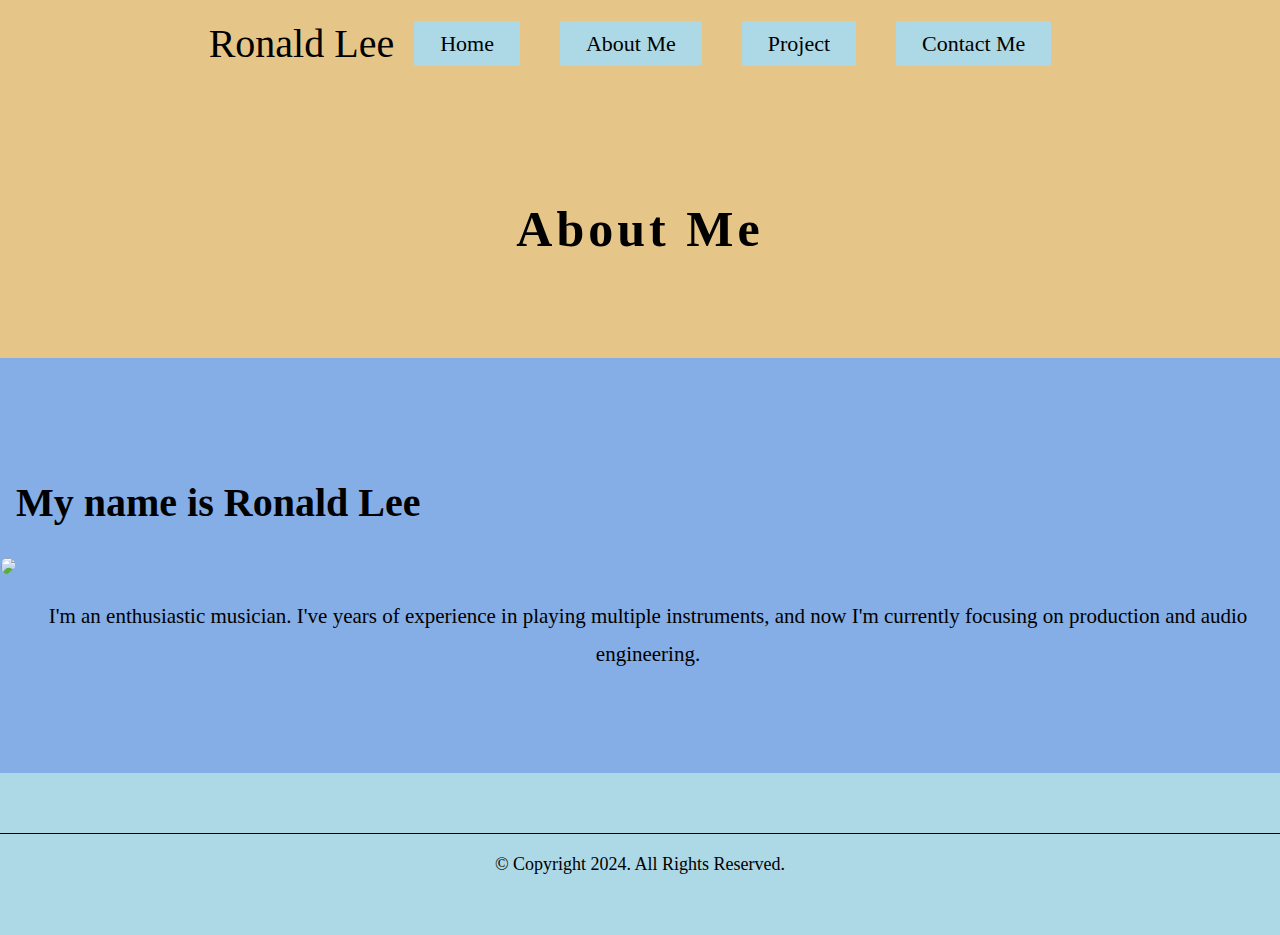
==== commit fe88a778: "portfolio" ====
--- a/ronald-lee/about-us.html
+++ b/ronald-lee/about-us.html
@@ -46,21 +46,25 @@
             <div class="main-bar">
                 <div class="container">
                     <div class="row">
-                        <div class="col-lg-3 col-md-3 col-sm-3 col-12">
+                        <div class="col-lg-3 col-md-12 col-sm-12 col-12">
                             <div class="header-logo">
                                 <!-- <img src="#!"> -->
                                 <h2>Ronald Lee</h2>
                             </div>
                         </div>
                         <div class="col-lg-2"></div>
-                        <div class="col-lg-7 col-md-7 col-sm-7 col-12">
+                        <div class="col-lg-7 col-md-12 col-sm-12 col-12">
                             <div class="nav-bar">
                                 <ul>
-                                    <li><a href="index.html">Home</a></li>
-                                    <li><a href="about-us.html">About
+                                    <li class="item-1"><a
+                                            href="index.html">Home</a></li>
+                                    <li class="item-2"><a
+                                            href="about-us.html">About
                                             Me</a></li>
-                                    <li><a href="project.html">Project</a></li>
-                                    <li><a href="contact.html">Contact
+                                    <li class="item-3"><a
+                                            href="project.html">Project</a></li>
+                                    <li class="item-4"><a
+                                            href="contact.html">Contact
                                             Me</a></li>
                                 </ul>
                             </div>
@@ -86,14 +90,14 @@
         <section class="main-about">
             <div class="container">
                 <div class="row">
-                    <div class="col-lg-6 col-sm-6 col-md-6 col-12">
+                    <div class="col-lg-6 col-sm-12 col-md-12 col-12">
                         <div class="about-inner-image">
                             <img src="assets/images/piano.jpg"
                                 class="img-fluid">
                         </div>
 
                     </div>
-                    <div class="col-lg-6 col-sm-6 col-md-6 col-12">
+                    <div class="col-lg-6 col-sm-12 col-md-12 col-12">
                         <div class="about-inner-text">
                             <h2>My name is Ronald Lee</h2>
                             <p>I'm an enthusiastic musician. I've years of
--- a/ronald-lee/assets/css/style.css
+++ b/ronald-lee/assets/css/style.css
@@ -221,6 +221,7 @@
   justify-content: center;
   align-items: center;
   z-index: 2;
+  display: none;
 }
 
 .mobile-menu .mobile-cross {
@@ -455,6 +456,7 @@
   margin: 0 auto;
   display: flex;
   border-radius: 10px;
+
 }
 
 section.contact-banner {
@@ -622,6 +624,8 @@
   font-size: 21px;
   font-family: NotoSerifJP-ExtraLigh;
   line-height: 38px;
+  text-align: center;
+  padding-top: 50px;
 }
 
 section.main-about .row {
--- a/ronald-lee/assets/css/responsive.css
+++ b/ronald-lee/assets/css/responsive.css
@@ -1,11 +1,105 @@
-@media (max-width: 1160px){}
-@media (max-width: 1025px){}
-@media only screen and (max-width:991px){
-    /*RESPONSIVE NAVIGATION*/
-    .mobile-menu{
-      display: block;
-    }
-    /*RESPONSIVE NAVIGATION*/
+@media (max-width: 1440px) {
+  .nav-bar ul li {
+    margin: 0 20px;
+}
+}
+
+
+
+@media (max-width: 1160px) {
+
+  .nav-bar ul li {
+    margin: 0 16px;
   }
-@media (max-width: 576px){}
-@media (max-width: 320px){}+
+}
+
+@media (max-width: 1025px) {
+
+  .nav-bar ul li {
+    margin: 0 7px;
+  }
+
+
+}
+
+@media only screen and (max-width:991px) {
+
+  /*RESPONSIVE NAVIGATION*/
+  .mobile-menu {
+    display: block;
+  }
+
+  /*RESPONSIVE NAVIGATION*/
+
+  section.first-banner {
+    padding: 200px 0 100px;
+  }
+
+  .nav-bar ul {
+    display: grid;
+    grid-template-columns: auto;
+    gap: 10px;
+    padding: 10px;
+    align-items: center;
+    justify-items: center;
+  }
+
+  .nav-bar ul li {
+    width: 100%;
+    background: #ADD8E6;
+    text-align: center;
+  }
+
+  .nav-bar ul li a {
+    border-radius: 3px;
+    color: #000;
+    font-size: 22px;
+    font-weight: 500;
+    padding: 0;
+  }
+
+  li.item-1 {
+    grid-column: 1 / 4;
+
+
+  }
+
+  .about-inner-text {
+    text-align: center;
+  }
+
+  section.contact-banner {
+    text-align: center;
+  }
+  
+.inner-project video {
+  margin: 0 auto;
+  display: flex;
+  border-radius: 10px;
+  width: 100%;
+}
+}
+
+@media (max-width: 576px) {
+
+  .about-inner-text {
+    text-align: center;
+  }
+
+  section.contact-banner {
+    text-align: center;
+  }
+}
+
+@media (max-width: 320px) {
+
+  .about-inner-text {
+    text-align: center;
+  }
+
+  section.contact-banner {
+    text-align: center;
+  }
+
+}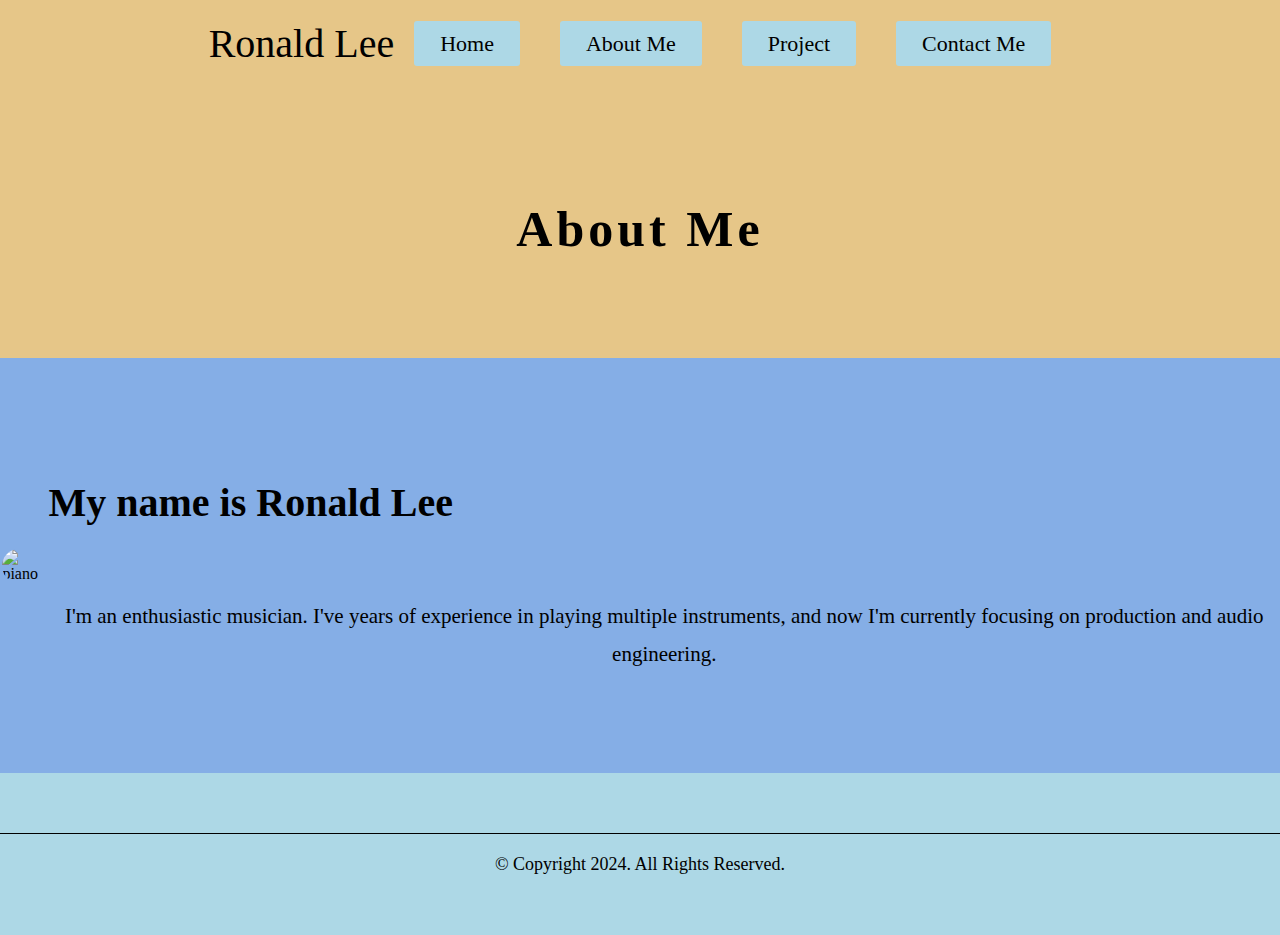
==== commit 9040aa3e: "final draft" ====
--- a/ronald-lee/about-us.html
+++ b/ronald-lee/about-us.html
@@ -2,21 +2,14 @@
 <html>
 
     <head>
-        <title></title>
+        <title>Ronald Lee: About</title>
         <meta charset="utf-8">
         <meta http-equiv="X-UA-Compatible" content="IE=edge">
         <meta name="viewport"
             content="width=device-width, initial-scale=1.0,user-scalable=no">
-        <link rel="stylesheet" href="assets/css/aos.css">
-        <link rel="stylesheet" href="assets/css/animate.min.css" />
-        <link rel="stylesheet" href="assets/css/bootstrap.min.css" />
-        <link rel="stylesheet" href="assets/css/video.css" />
-        <link rel="stylesheet" href="assets/css/jquery.fancybox.min.css" />
-        <link rel="stylesheet" href="assets/css/owl.carousel.min.css">
-        <link rel="stylesheet" href="assets/css/owl.theme.default.cssx">
-        <link rel="stylesheet" href="assets/css/style.css" />
-        <link rel="stylesheet" href="assets/css/responsive.css" />
-        <link rel="icon" type="image/x-icon" href="assets/images/fav.png">
+            <link rel="stylesheet" href="assets/css/bootstrap.min.css" />
+            <link rel="stylesheet" href="assets/css/style.css" />
+            <link rel="stylesheet" href="assets/css/responsive.css" />
     </head>
 
     <body>
@@ -29,8 +22,7 @@
                     <div class="mobile-cross close-btn-nav" id="navbar"><i
                             class="fas fa-times" aria-hidden="true"></i></div>
                     <div>
-                        <!-- <a href="index.php"><img src="images\logo.png"
-                                class="img-fluid"></a> -->
+
                     </div>
                     <ul class="navlinks p-0 mt-4">
                         <li><a href="index.html">Home</a></li>
@@ -92,8 +84,7 @@
                 <div class="row">
                     <div class="col-lg-6 col-sm-12 col-md-12 col-12">
                         <div class="about-inner-image">
-                            <img src="assets/images/piano.jpg"
-                                class="img-fluid">
+                            <img src="assets/images/piano.jpg" class="img-fluid" alt="piano">
                         </div>
 
                     </div>
@@ -119,16 +110,8 @@
             </div>
         </footer>
 
-        <script src="assets/js/bootstrap.bundle.min.js"></script>
-        <script src="assets/js/aos.js"></script>
-        <script src="assets/js/anime.min.js"></script>
-        <script src="assets/js/wow.min.js"></script>
+
         <script src="assets/js/font.js"></script>
-        <script src="assets/js/jquery-3.3.1.min.js"></script>
-        <script src="assets/js/jquery.fancybox.min.js"></script>
-        <script src="assets/js/owl.carousel.min.js"></script>
-        <script src="assets/js/video.min.js"></script>
-        <script src="assets/js/custom.js"></script>
 
     </body>
-</html>+</html>
--- a/ronald-lee/assets/css/style.css
+++ b/ronald-lee/assets/css/style.css
@@ -1,171 +1,11 @@
 @font-face {
-  font-family: 'Poppins';
-  src: url('../fonts/Poppins-Black.woff2') format('woff2'),
-    url('../fonts/Poppins-Black.woff') format('woff');
-  font-weight: 900;
-  font-style: normal;
-  font-display: swap;
-}
-
-@font-face {
-  font-family: 'Bebas Neue';
-  src: url('BebasNeue-Regular.woff2') format('woff2'),
-    url('BebasNeue-Regular.woff') format('woff');
+  font-family: 'Dancing Script';
+  src: url('../fonts/DancingScript-Regular.woff') format('woff2');
   font-weight: normal;
   font-style: normal;
   font-display: swap;
 }
 
-@font-face {
-  font-family: 'Poppins';
-  src: url('../fonts/Poppins-Light.woff2') format('woff2'),
-    url('../fonts/Poppins-Light.woff') format('woff');
-  font-weight: 300;
-  font-style: normal;
-  font-display: swap;
-}
-
-@font-face {
-  font-family: 'Poppins';
-  src: url('../fonts/Poppins-Bold.woff2') format('woff2'),
-    url('../fonts/Poppins-Bold.woff') format('woff');
-  font-weight: bold;
-  font-style: normal;
-  font-display: swap;
-}
-
-@font-face {
-  font-family: 'Poppins';
-  src: url('../fonts/Poppins-Regular.woff2') format('woff2'),
-    url('../fonts/Poppins-Regular.woff') format('woff');
-  font-weight: normal;
-  font-style: normal;
-  font-display: swap;
-}
-
-@font-face {
-  font-family: 'Poppins';
-  src: url('../fonts/Poppins-Thin.woff2') format('woff2'),
-    url('../fonts/Poppins-Thin.woff') format('woff');
-  font-weight: 100;
-  font-style: normal;
-  font-display: swap;
-}
-
-@font-face {
-  font-family: 'Poppins';
-  src: url('../fonts/Poppins-ExtraBold.woff2') format('woff2'),
-    url('../fonts/Poppins-ExtraBold.woff') format('woff');
-  font-weight: bold;
-  font-style: normal;
-  font-display: swap;
-}
-
-@font-face {
-  font-family: 'Poppins';
-  src: url('../fonts/Poppins-ExtraLight.woff2') format('woff2'),
-    url('../fonts/Poppins-ExtraLight.woff') format('woff');
-  font-weight: 200;
-  font-style: normal;
-  font-display: swap;
-}
-
-@font-face {
-  font-family: 'Poppins';
-  src: url('../fonts/Poppins-Medium.woff2') format('woff2'),
-    url('../fonts/Poppins-Medium.woff') format('woff');
-  font-weight: 500;
-  font-style: normal;
-  font-display: swap;
-}
-
-@font-face {
-  font-family: 'Poppins';
-  src: url('../fonts/Poppins-SemiBold.woff2') format('woff2'),
-    url('../fonts/Poppins-SemiBold.woff') format('woff');
-  font-weight: 600;
-  font-style: normal;
-  font-display: swap;
-}
-
-@font-face {
-  font-family: 'Dancing Script';
-  src: url('../fonts/DancingScript-Regular.woff') format('woff2'),
-    url('../fonts/DancingScript-Regular.woff2') format('woff');
-  font-weight: normal;
-  font-style: normal;
-  font-display: swap;
-}
-
-@font-face {
-  font-family: 'NotoSerifJP-ExtraLight';
-  src: url('../fonts/NotoSerifJP-ExtraLight-Alphabetic.woff2') format('woff2'),
-    url('../fonts/NotoSerifJP-ExtraLight-Alphabetic.woff') format('woff');
-  font-weight: 200;
-  font-style: normal;
-  font-display: swap;
-}
-
-@font-face {
-  font-family: 'NotoSerifJP-Black';
-  src: url('../fonts/NotoSerifJP-Black-Alphabetic.woff2') format('woff2'),
-    url('../fonts/NotoSerifJP-Black-Alphabetic.woff') format('woff');
-  font-weight: 900;
-  font-style: normal;
-  font-display: swap;
-}
-
-@font-face {
-  font-family: 'NotoSerifJP-Bold';
-  src: url('../fonts/NotoSerifJP-Bold-Alphabetic.woff2') format('woff2'),
-    url('../fonts/NotoSerifJP-Bold-Alphabetic.woff') format('woff');
-  font-weight: bold;
-  font-style: normal;
-  font-display: swap;
-}
-
-@font-face {
-  font-family: 'NotoSerifJP-Light';
-  src: url('../fonts/NotoSerifJP-Light-Alphabetic.woff2') format('woff2'),
-    url('../fonts/NotoSerifJP-Light-Alphabetic.woff') format('woff');
-  font-weight: 300;
-  font-style: normal;
-  font-display: swap;
-}
-
-@font-face {
-  font-family: 'NotoSerifJP-Medium';
-  src: url('../fonts/NotoSerifJP-Medium-Alphabetic.woff2') format('woff2'),
-    url('../fonts/NotoSerifJP-Medium-Alphabetic.woff') format('woff');
-  font-weight: 500;
-  font-style: normal;
-  font-display: swap;
-}
-
-@font-face {
-  font-family: 'NotoSerifJP-Regular';
-  src: url('../fonts/NotoSerifJP-Regular-Alphabetic.woff2') format('woff2'),
-    url('../fonts/NotoSerifJP-Regular-Alphabetic.woff') format('woff');
-  font-weight: normal;
-  font-style: normal;
-  font-display: swap;
-}
-
-@font-face {
-  font-family: 'NotoSerifJP-SemiBold';
-  src: url('../fonts/NotoSerifJP-SemiBold-Alphabetic.woff2') format('woff2'),
-    url('../fonts/NotoSerifJP-SemiBold-Alphabetic.woff') format('woff');
-  font-weight: 600;
-  font-style: normal;
-  font-display: swap;
-}
-
-
-
-
-
-
-
 
 
 h1, h2, h3, h4, h5, h6, p, span, ul, li, a, .btn-default, textarea {
@@ -196,7 +36,7 @@
 }
 
 body {
-  font-family: 'Poppins' !important;
+  font-family: 'NotoSerifJP';
 }
 
 /* ************************************ */
@@ -264,10 +104,7 @@
   transform: translateX(0);
 }
 
-/*.mobile-menu .nveMenu h1 {
-   color: #000;
-   font-weight: 700;
-   }*/
+/*.mobile-menu .nveMenu h1 */
 .mobile-menu .overlay {
   position: fixed;
   top: 0;
@@ -301,56 +138,6 @@
   text-decoration: none;
 }
 
-/*RESPONSIVE NAVIGATION*/
-
-
-
-
-
-/* shash kay  */
-
-/* button {
-    background: linear-gradient(to left,#AD1115 50%, #fff 50%);
-    background-position: left bottom;
-    transition: all .6s ease-out;
-    background-size: 200% 100%;
-}
-button:hover{
-  background-position: right bottom;
-} */
-
-
-
-
-
-
-
-
-
-
-/* inner scroll side bar  */
-
-
-/* className::-webkit-scrollbar {
-	width: 4px;
-} */
-/* Track */
-
-/* className::-webkit-scrollbar-track {
-	background: #d4d4d4 ;
-} */
-/* Handle */
-
-/* className::-webkit-scrollbar-thumb {
-	background: #790101 ;
-} */
-/* Handle on hover */
-
-/* className::-webkit-scrollbar-thumb:hover {
-	background: #8b8b8b;
-}  */
-
-
 
 section.first-banner {
   background: #E6C688;
@@ -636,4 +423,4 @@
 section.project-banner .row {
   display: flex;
   align-items: center;
-}+}
